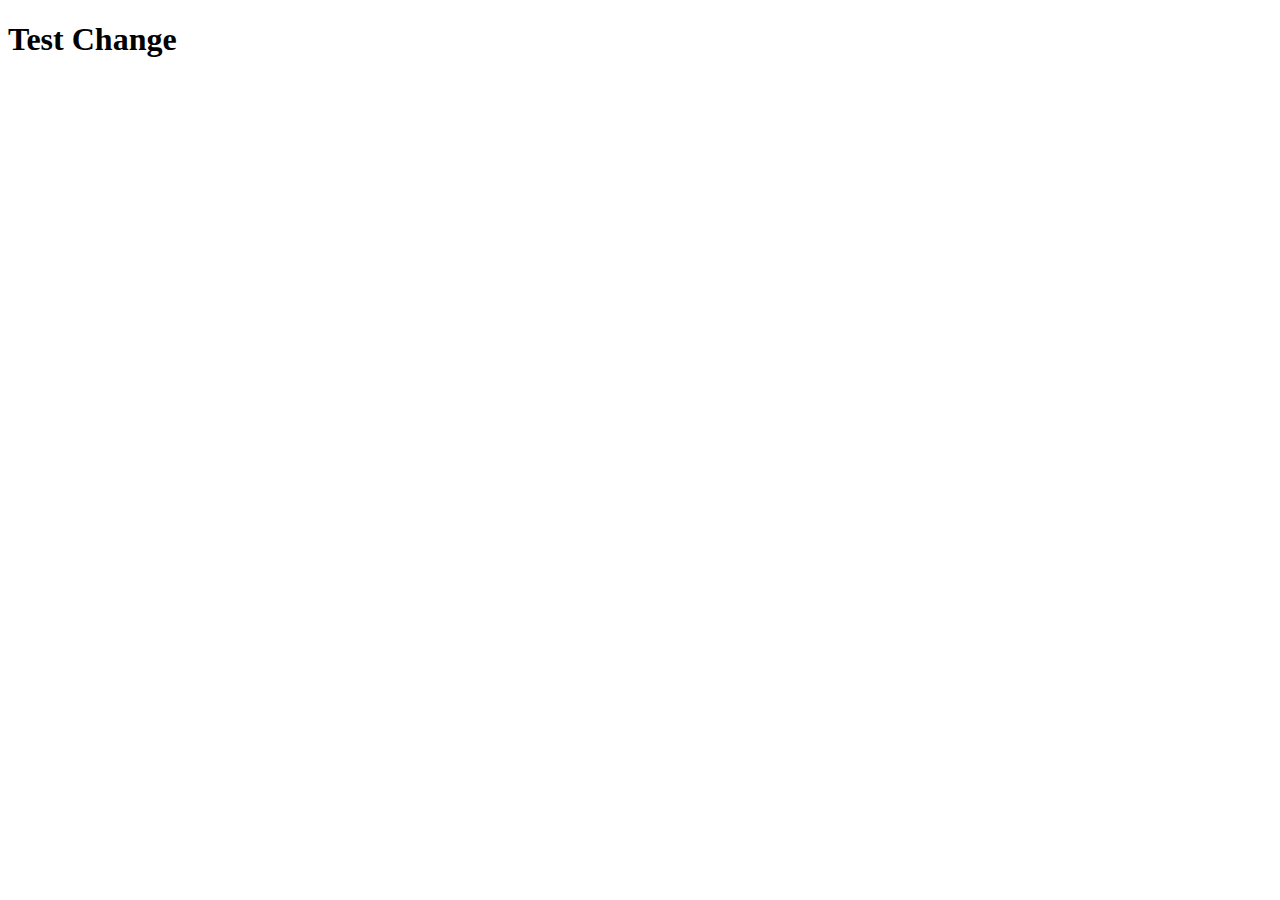
==== index.html @ c1dffaf1 "test change" ====
<!DOCTYPE html>
<html lang="en">
<head>
    <meta charset="UTF-8">
    <meta name="viewport" content="width=device-width, initial-scale=1.0">
    <title>Document1</title>
</head>
<body>
    <h1>Test Change</h1>
</body>
</html>
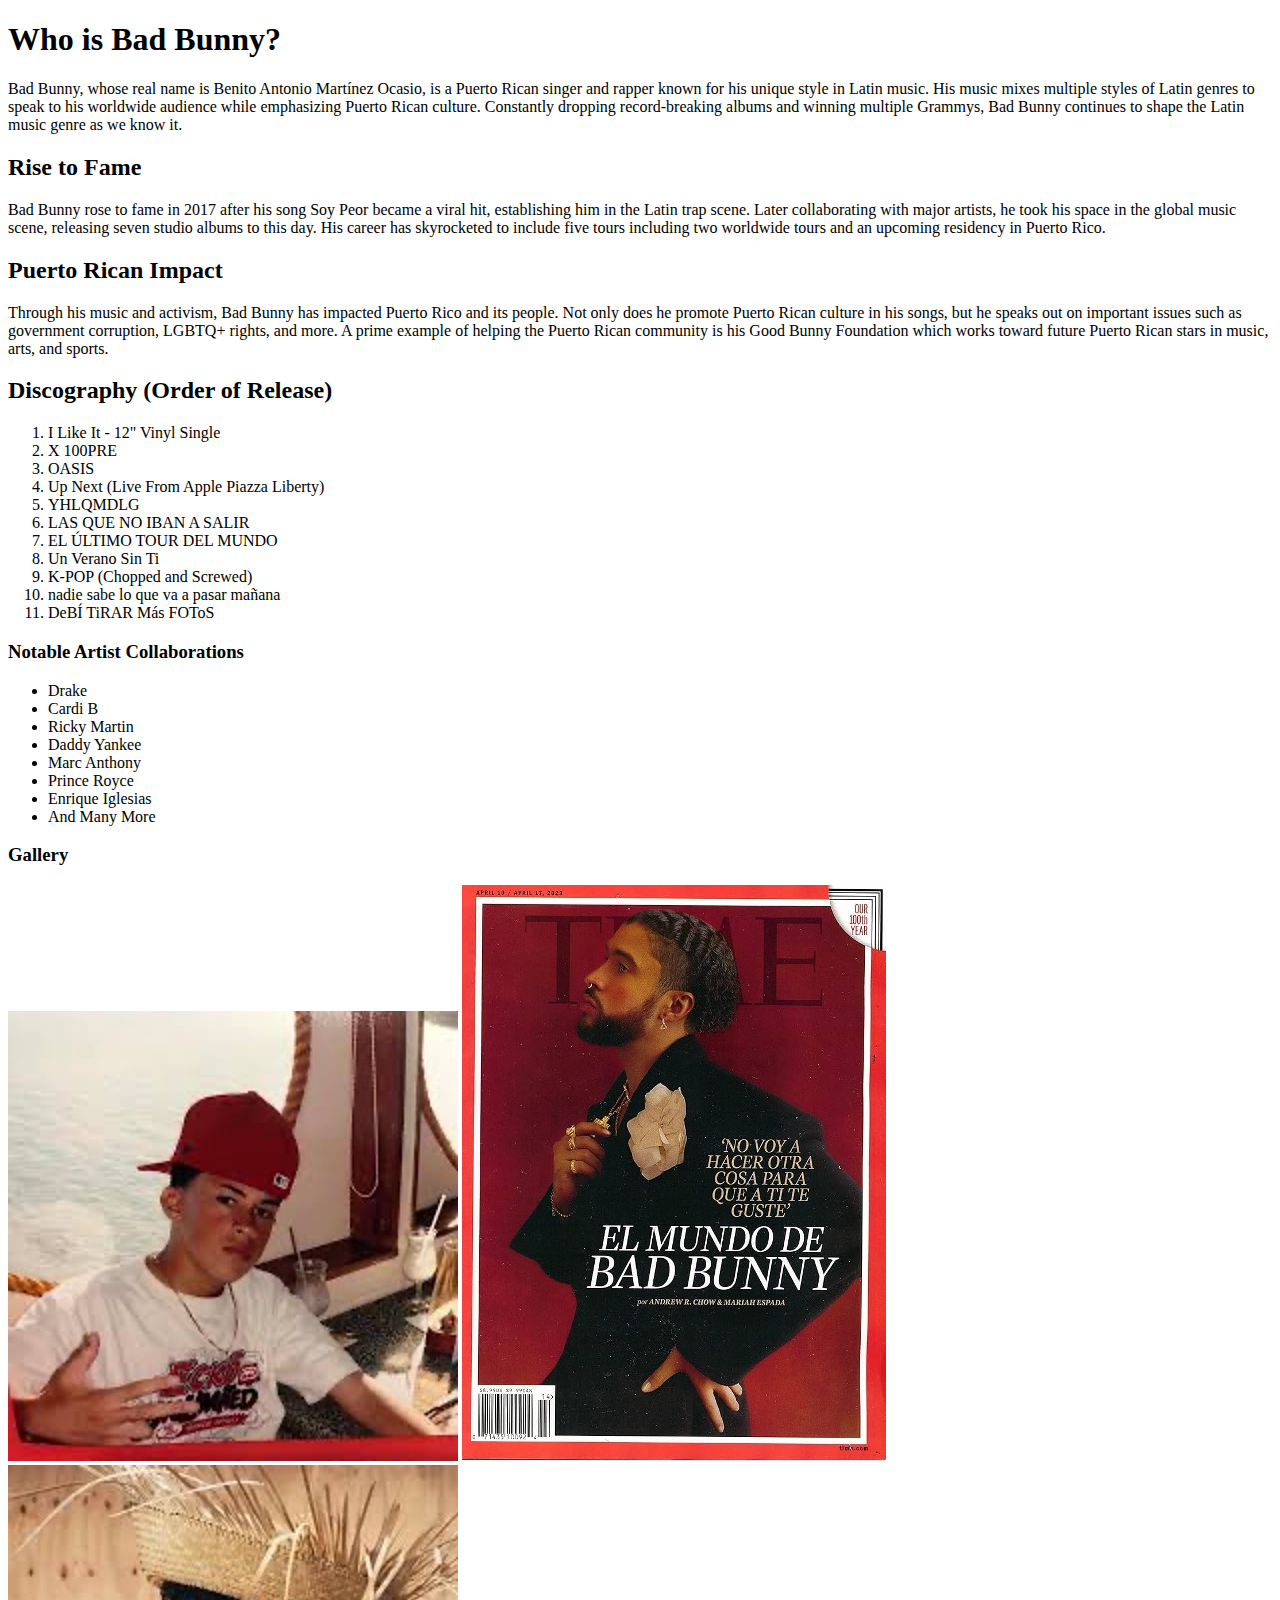
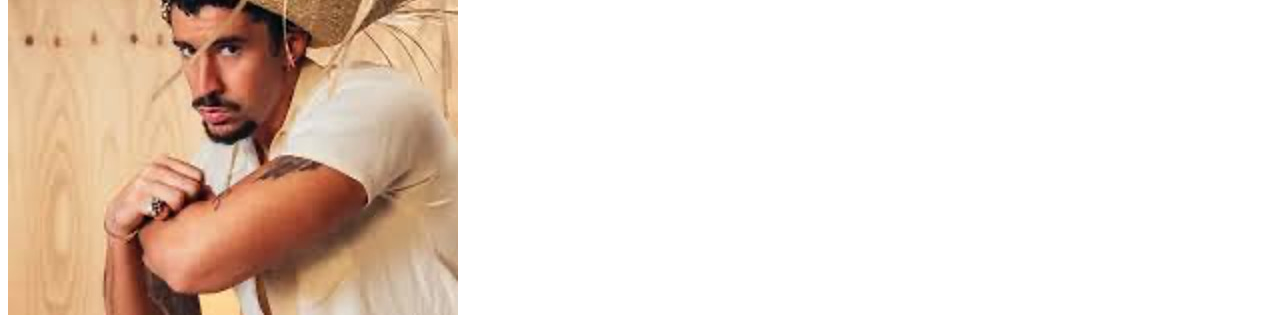
==== commit 65d19b0b: "updates" ====
--- a/index.html
+++ b/index.html
@@ -3,9 +3,60 @@
 <head>
     <meta charset="UTF-8">
     <meta name="viewport" content="width=device-width, initial-scale=1.0">
-    <title>Document1</title>
+    <meta name="author" content="Isamary Marrero">
+    <meta name="description" content="An informal webpage about Puerto Rican artist Bad Bunny and his career.">
+    <meta name="keywords" content="Bad Bunny, Puerto Rico, Benito, Reggaeton, Trap, Debi Tirar Mas Fotos, Nadie Sabe, Un Verano Sin Ti">
+    <title>All About Bad Bunny</title>
 </head>
 <body>
-    <h1>Test Change</h1>
+    <header>
+        <h1>Who is Bad Bunny?</h1>
+        <p>Bad Bunny, whose real name is Benito Antonio Martínez Ocasio, is a Puerto Rican singer and rapper known for his unique style in Latin music. His music mixes multiple styles of Latin genres to speak to his worldwide audience while emphasizing Puerto Rican culture. Constantly dropping record-breaking albums and winning multiple Grammys, Bad Bunny continues to shape the Latin music genre as we know it.</p>
+    </header>
+    <main>
+        <section>
+        <h2>Rise to Fame</h2>
+        <p>Bad Bunny rose to fame in 2017 after his song Soy Peor became a viral hit, establishing him in the Latin trap scene. Later collaborating with major artists, he took his space in the global music scene, releasing seven studio albums to this day. His career has skyrocketed to include five tours including two worldwide tours and an upcoming residency in Puerto Rico.</p>
+        </section>
+        <section>
+        <h2>Puerto Rican Impact</h2>
+        <p>Through his music and activism, Bad Bunny has impacted Puerto Rico and its people. Not only does he promote Puerto Rican culture in his songs, but he speaks out on important issues such as government corruption, LGBTQ+ rights, and more. A prime example of helping the Puerto Rican community is his Good Bunny Foundation which works toward future Puerto Rican stars in music, arts, and sports.</p>
+        </section>
+        <section>
+            <h2>Discography (Order of Release)</h2>
+            <ol>
+                <li>I Like It - 12" Vinyl Single</li>
+                <li>X 100PRE</li>
+                <li>OASIS</li>
+                <li>Up Next (Live From Apple Piazza Liberty)</li>
+                <li>YHLQMDLG</li>
+                <li>LAS QUE NO IBAN A SALIR</li>
+                <li>EL ÚLTIMO TOUR DEL MUNDO</li>
+                <li>Un Verano Sin Ti</li>
+                <li>K-POP (Chopped and Screwed)</li>
+                <li>nadie sabe lo que va a pasar mañana</li>
+                <li>DeBÍ TiRAR Más FOToS</li>
+            </ol>
+        </section>
+        <section>
+            <h3>Notable Artist Collaborations</h3>
+            <ul>
+                <li>Drake</li>
+                <li>Cardi B</li>
+                <li>Ricky Martin</li>
+                <li>Daddy Yankee</li>
+                <li>Marc Anthony</li>
+                <li>Prince Royce</li>
+                <li>Enrique Iglesias</li>
+                <li>And Many More</li>
+            </ul>
+        </section>
+        <section>
+            <h3>Gallery</h3>
+            <img src="images/Bad Bunny img1.jpg" alt="Young Bad Bunny">
+            <img src="images/Bad Bunny img2.jpg" alt="Bad Bunny Time Magazine">
+            <img src="images/Bad Bunny img3.jpg" alt="Jibaro Bad Bunny">
+        </section>
+    </main>
 </body>
 </html>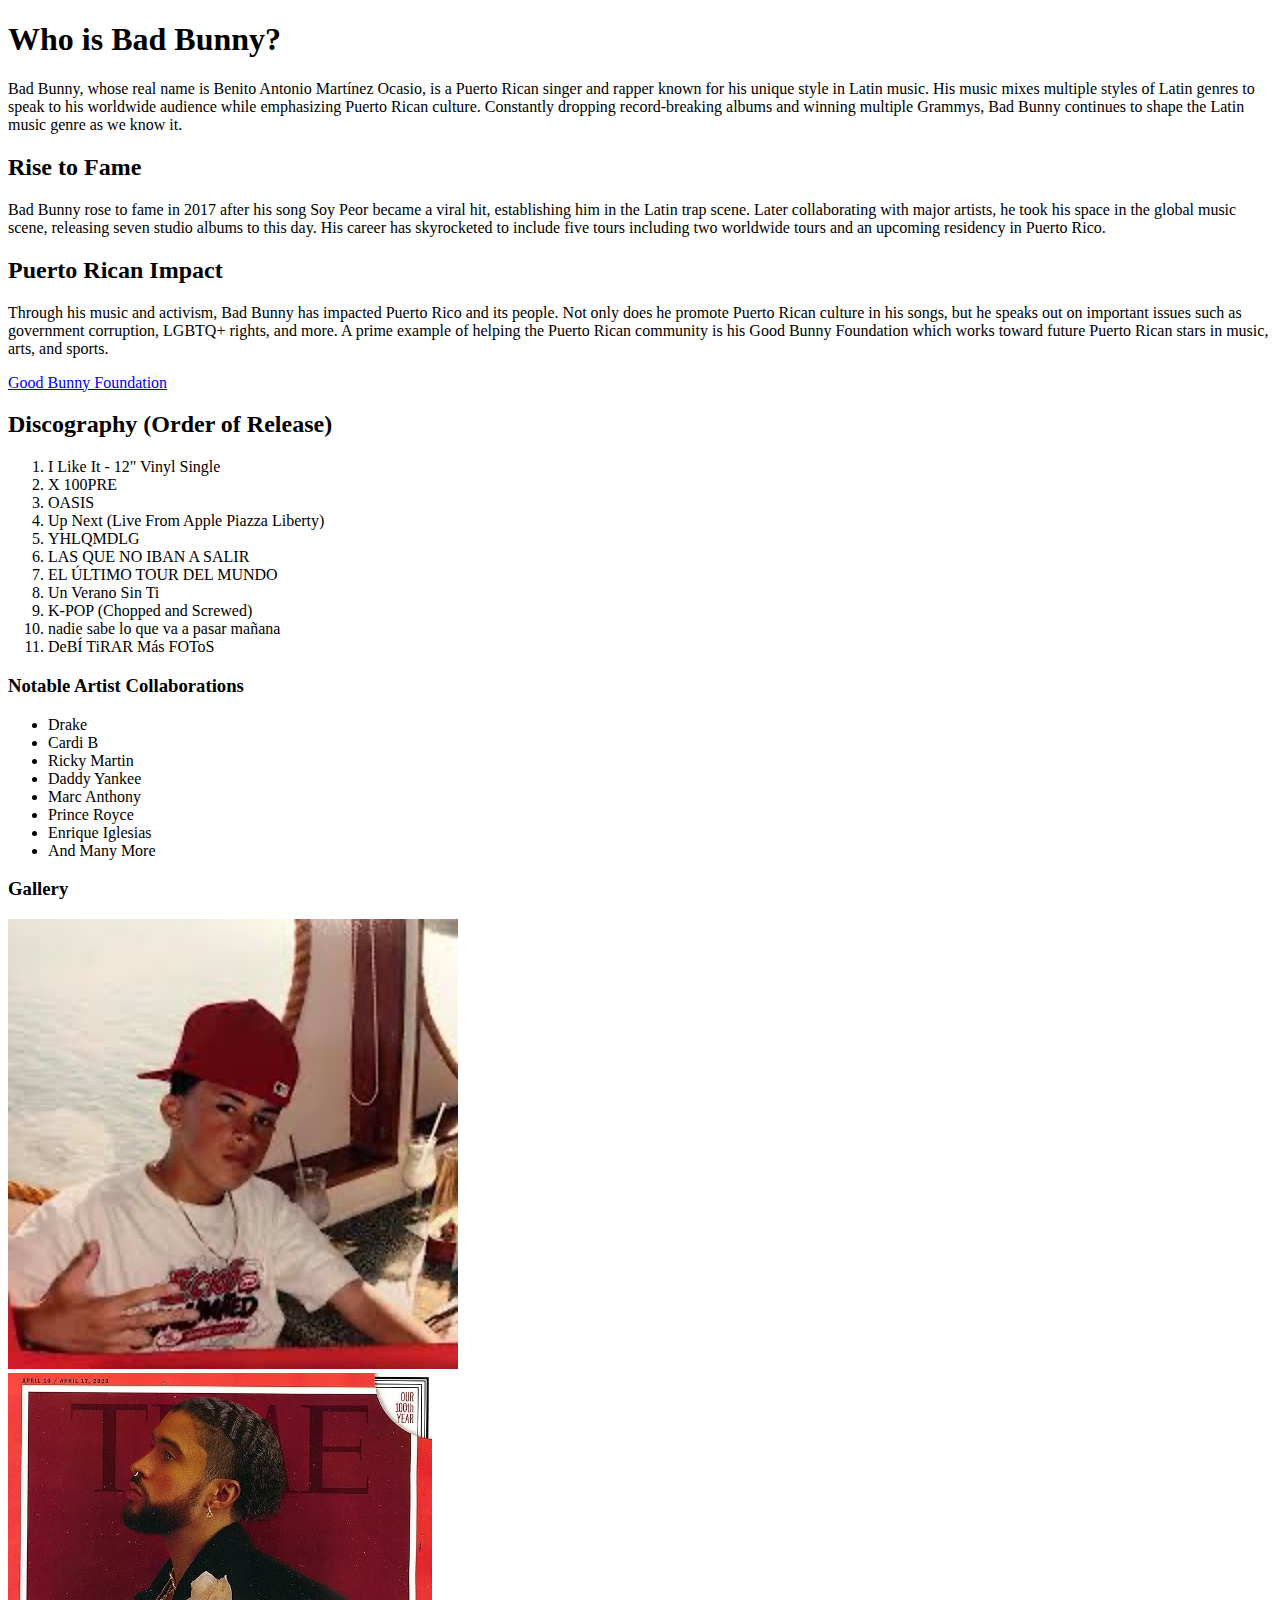
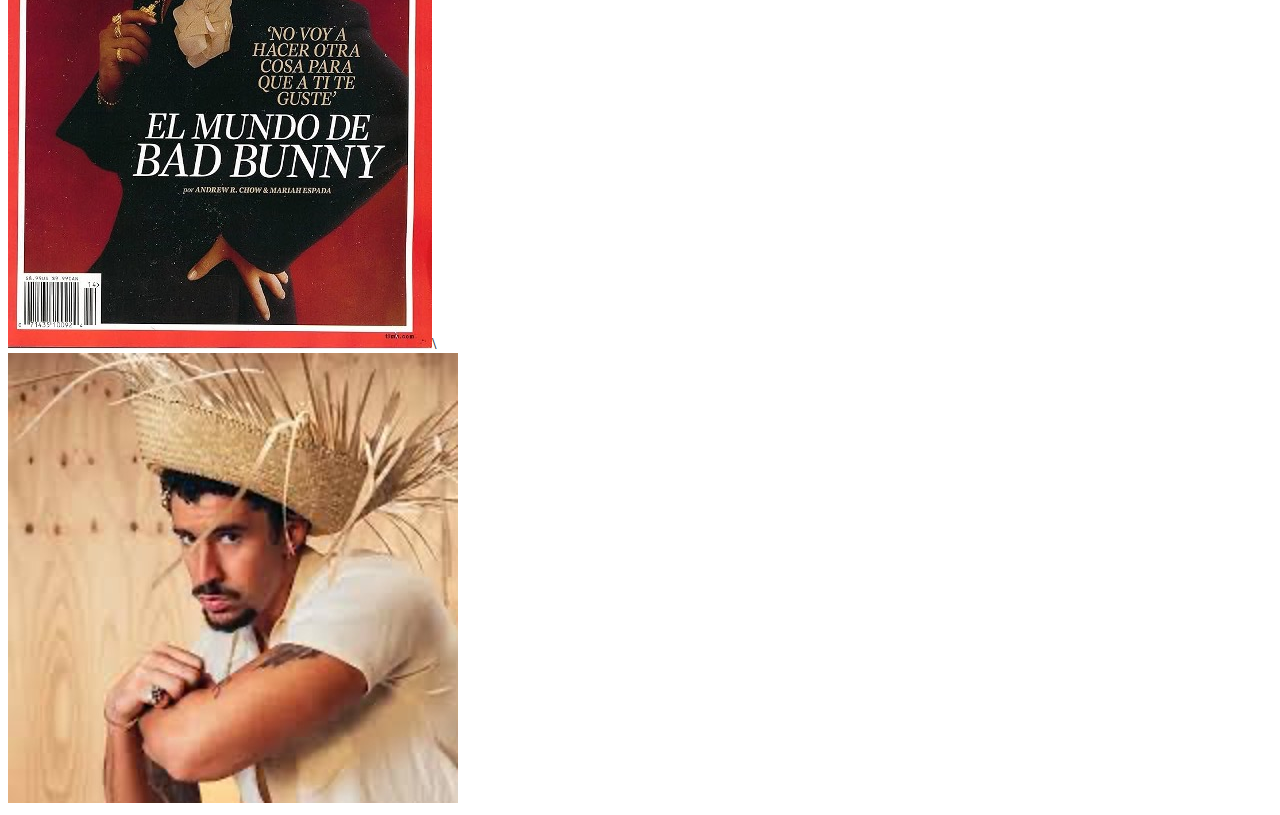
==== commit 23217219: "new link" ====
--- a/index.html
+++ b/index.html
@@ -21,6 +21,7 @@
         <section>
         <h2>Puerto Rican Impact</h2>
         <p>Through his music and activism, Bad Bunny has impacted Puerto Rico and its people. Not only does he promote Puerto Rican culture in his songs, but he speaks out on important issues such as government corruption, LGBTQ+ rights, and more. A prime example of helping the Puerto Rican community is his Good Bunny Foundation which works toward future Puerto Rican stars in music, arts, and sports.</p>
+        <a href="https://www.goodbunnyfoundation.org/">Good Bunny Foundation</a>
         </section>
         <section>
             <h2>Discography (Order of Release)</h2>
@@ -54,7 +55,9 @@
         <section>
             <h3>Gallery</h3>
             <img src="images/Bad Bunny img1.jpg" alt="Young Bad Bunny">
-            <img src="images/Bad Bunny img2.jpg" alt="Bad Bunny Time Magazine">
+            <br>
+            <img src="images/Bad Bunny img2.jpg" alt="Bad Bunny Time Magazine">\
+            <br>
             <img src="images/Bad Bunny img3.jpg" alt="Jibaro Bad Bunny">
         </section>
     </main>
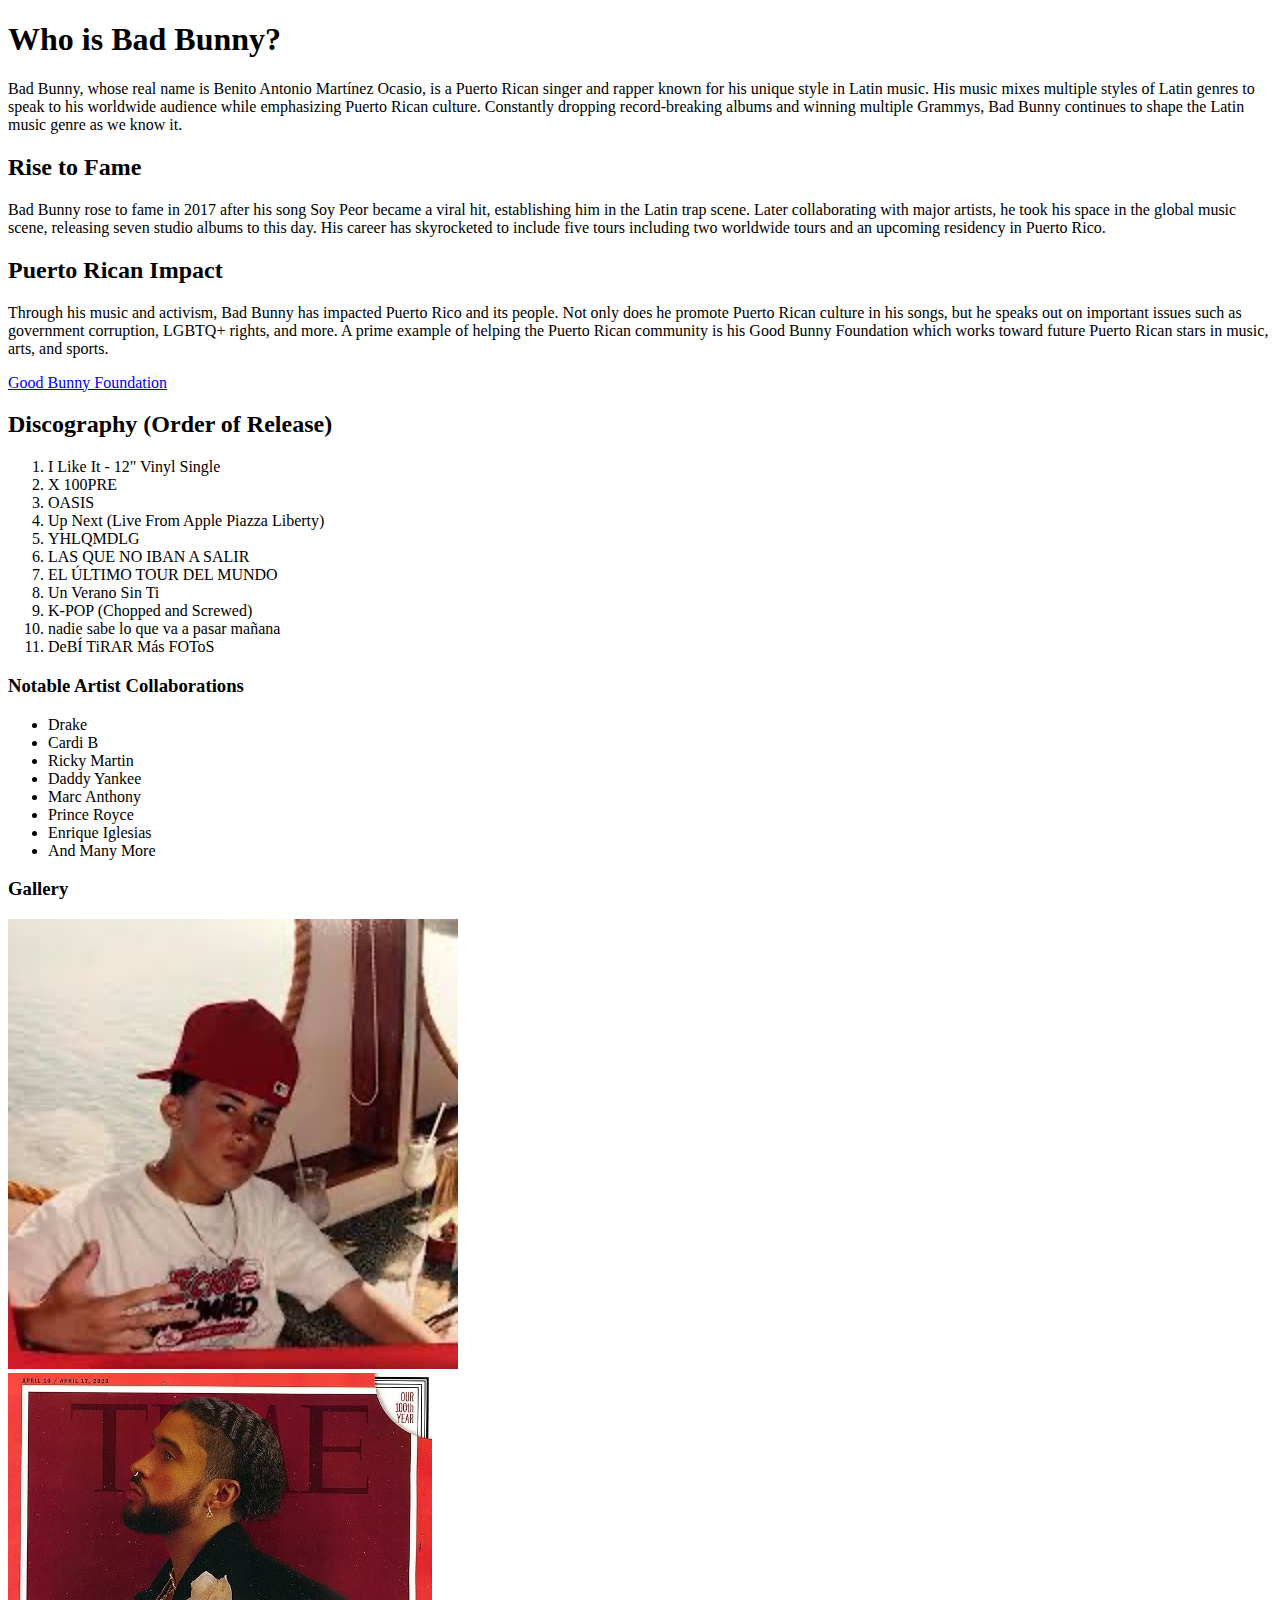
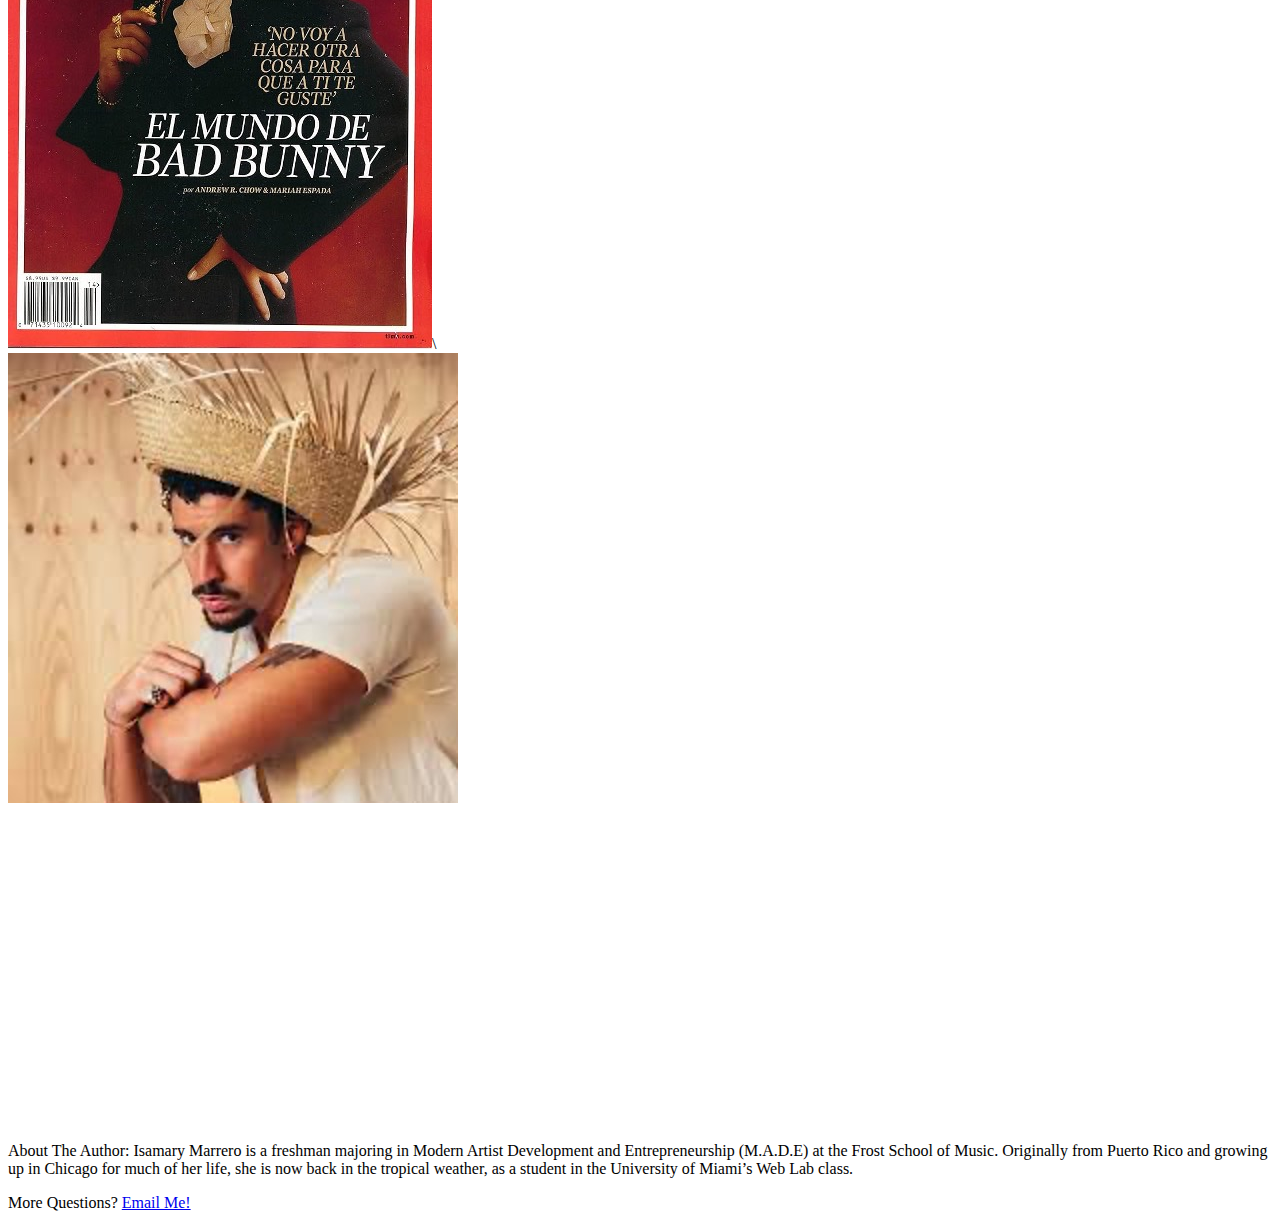
==== commit 5c9f4703: "footer and yt video" ====
--- a/index.html
+++ b/index.html
@@ -59,7 +59,13 @@
             <img src="images/Bad Bunny img2.jpg" alt="Bad Bunny Time Magazine">\
             <br>
             <img src="images/Bad Bunny img3.jpg" alt="Jibaro Bad Bunny">
+            <br>
+            <iframe width="560" height="315" src="https://www.youtube.com/embed/gLSzEYVDads?si=F46JkseYLhCiaMdx" title="YouTube video player" frameborder="0" allow="accelerometer; autoplay; clipboard-write; encrypted-media; gyroscope; picture-in-picture; web-share" referrerpolicy="strict-origin-when-cross-origin" allowfullscreen></iframe>
         </section>
+        <footer>
+            <p>About The Author: Isamary Marrero is a freshman majoring in Modern Artist Development and Entrepreneurship (M.A.D.E) at the Frost School of Music. Originally from Puerto Rico and growing up in Chicago for much of her life, she is now back in the tropical weather, as a student in the University of Miami’s Web Lab class.</p>
+            <p>More Questions? <a href="mailto:ivm16@miami.edu">Email Me!</a></p>
+        </footer>
     </main>
 </body>
 </html>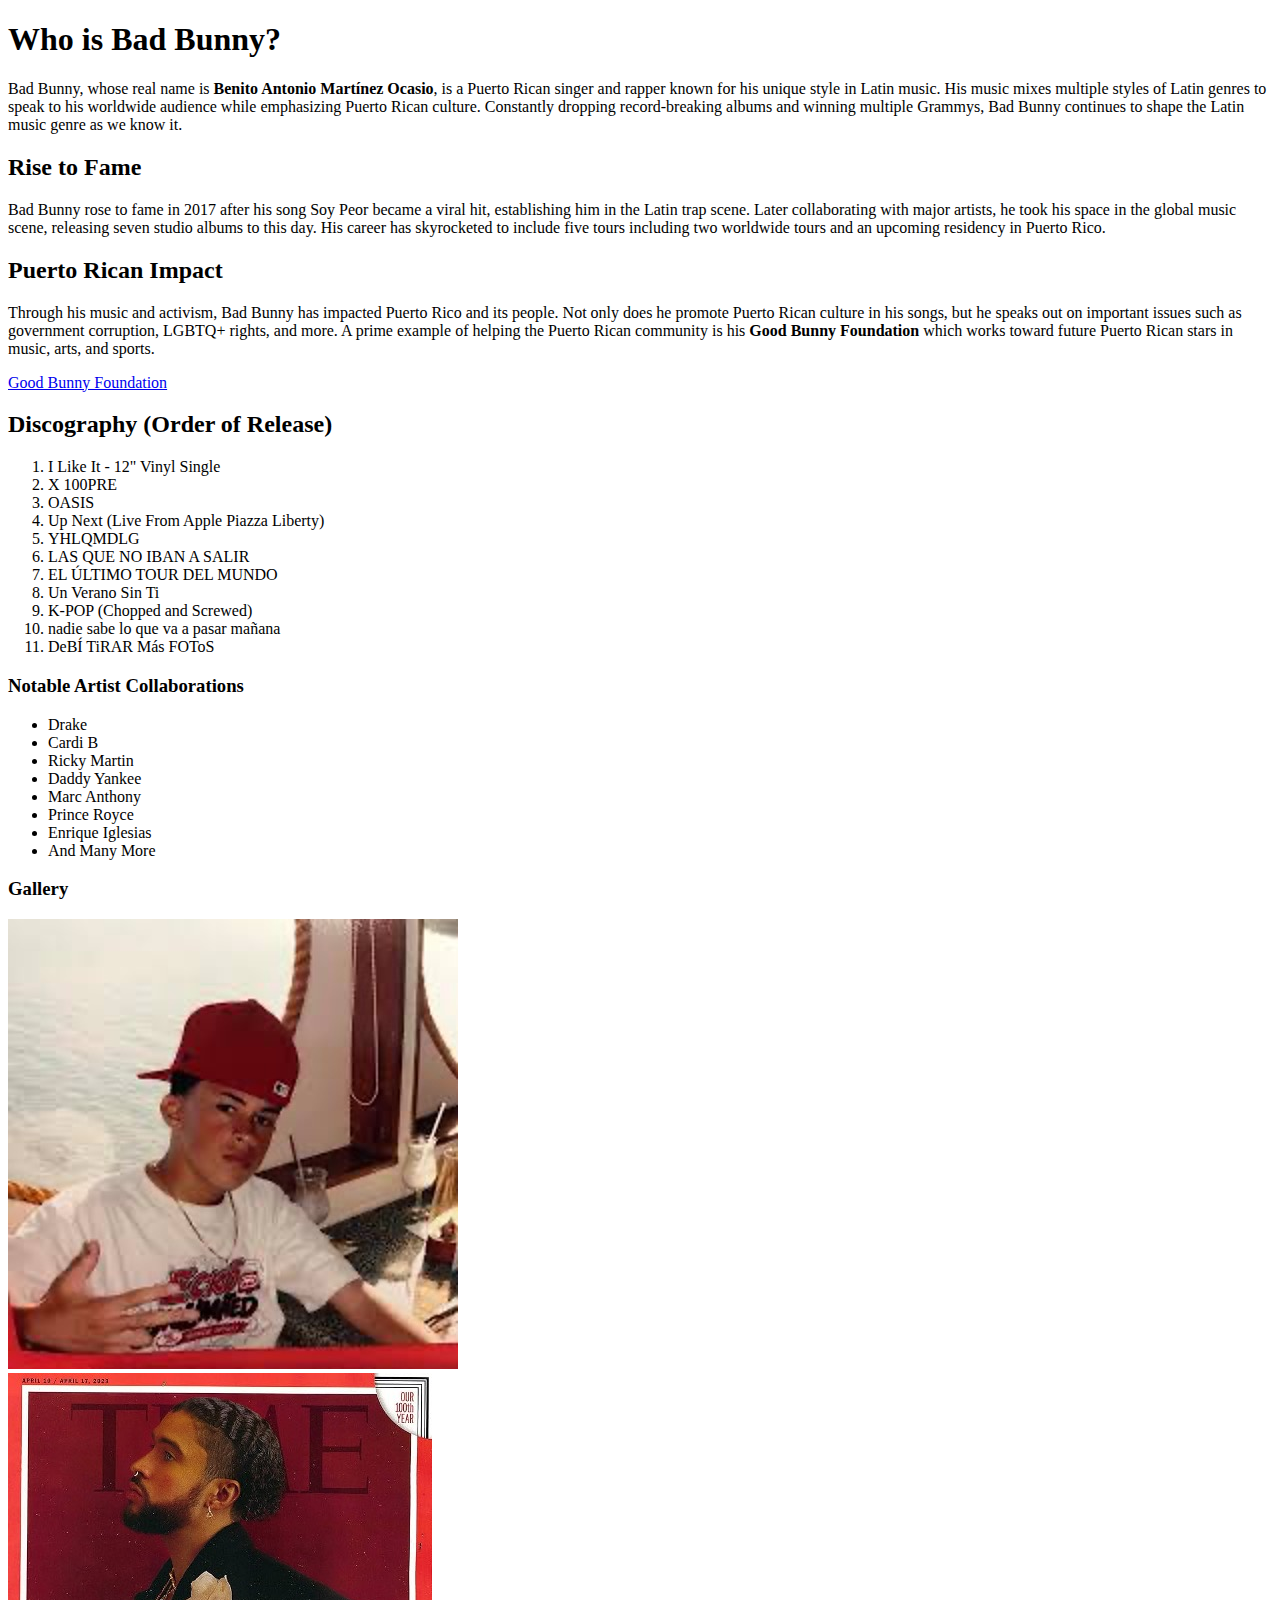
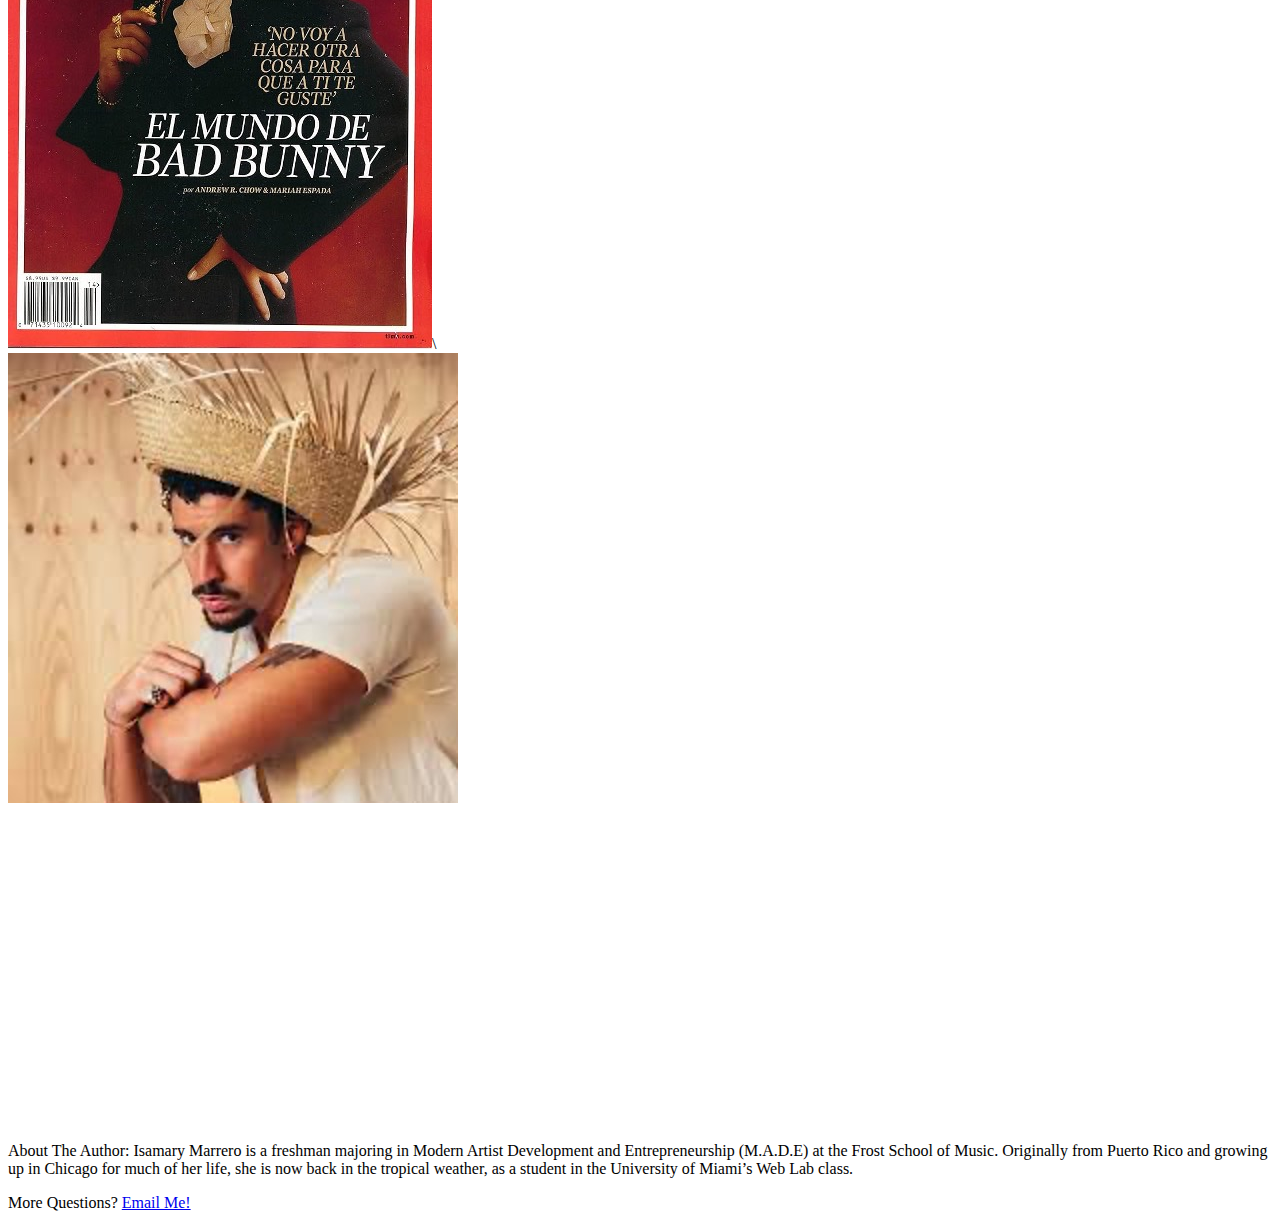
==== commit 36579bd4: "strong tags" ====
--- a/index.html
+++ b/index.html
@@ -11,7 +11,7 @@
 <body>
     <header>
         <h1>Who is Bad Bunny?</h1>
-        <p>Bad Bunny, whose real name is Benito Antonio Martínez Ocasio, is a Puerto Rican singer and rapper known for his unique style in Latin music. His music mixes multiple styles of Latin genres to speak to his worldwide audience while emphasizing Puerto Rican culture. Constantly dropping record-breaking albums and winning multiple Grammys, Bad Bunny continues to shape the Latin music genre as we know it.</p>
+        <p>Bad Bunny, whose real name is <strong>Benito Antonio Martínez Ocasio</strong>, is a Puerto Rican singer and rapper known for his unique style in Latin music. His music mixes multiple styles of Latin genres to speak to his worldwide audience while emphasizing Puerto Rican culture. Constantly dropping record-breaking albums and winning multiple Grammys, Bad Bunny continues to shape the Latin music genre as we know it.</p>
     </header>
     <main>
         <section>
@@ -20,7 +20,7 @@
         </section>
         <section>
         <h2>Puerto Rican Impact</h2>
-        <p>Through his music and activism, Bad Bunny has impacted Puerto Rico and its people. Not only does he promote Puerto Rican culture in his songs, but he speaks out on important issues such as government corruption, LGBTQ+ rights, and more. A prime example of helping the Puerto Rican community is his Good Bunny Foundation which works toward future Puerto Rican stars in music, arts, and sports.</p>
+        <p>Through his music and activism, Bad Bunny has impacted Puerto Rico and its people. Not only does he promote Puerto Rican culture in his songs, but he speaks out on important issues such as government corruption, LGBTQ+ rights, and more. A prime example of helping the Puerto Rican community is his <strong>Good Bunny Foundation</strong> which works toward future Puerto Rican stars in music, arts, and sports.</p>
         <a href="https://www.goodbunnyfoundation.org/">Good Bunny Foundation</a>
         </section>
         <section>
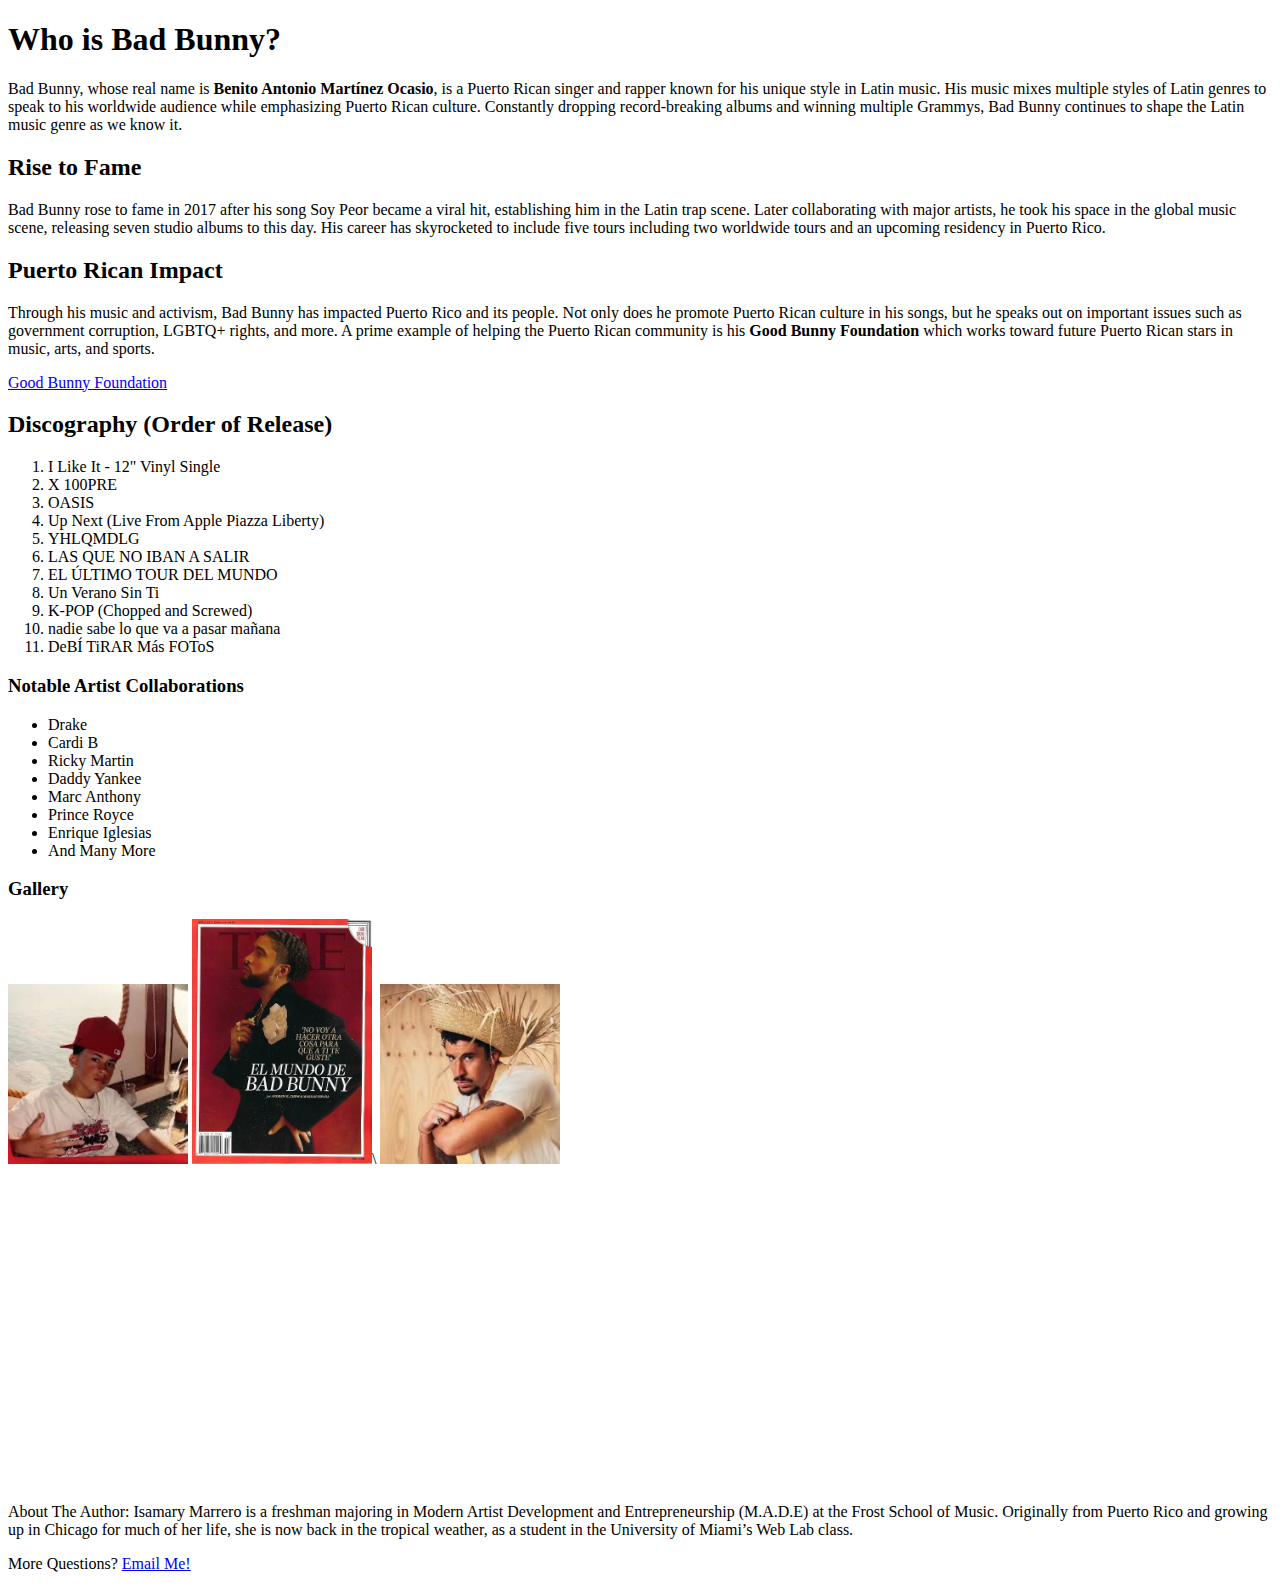
==== commit d4cec018: "img" ====
--- a/index.html
+++ b/index.html
@@ -54,11 +54,9 @@
         </section>
         <section>
             <h3>Gallery</h3>
-            <img src="images/Bad Bunny img1.jpg" alt="Young Bad Bunny">
-            <br>
-            <img src="images/Bad Bunny img2.jpg" alt="Bad Bunny Time Magazine">\
-            <br>
-            <img src="images/Bad Bunny img3.jpg" alt="Jibaro Bad Bunny">
+            <img src="images/Bad Bunny img1.jpg" alt="Young Bad Bunny" width="180">
+            <img src="images/Bad Bunny img2.jpg" alt="Bad Bunny Time Magazine" width="180">\
+            <img src="images/Bad Bunny img3.jpg" alt="Jibaro Bad Bunny" width="180">
             <br>
             <iframe width="560" height="315" src="https://www.youtube.com/embed/gLSzEYVDads?si=F46JkseYLhCiaMdx" title="YouTube video player" frameborder="0" allow="accelerometer; autoplay; clipboard-write; encrypted-media; gyroscope; picture-in-picture; web-share" referrerpolicy="strict-origin-when-cross-origin" allowfullscreen></iframe>
         </section>
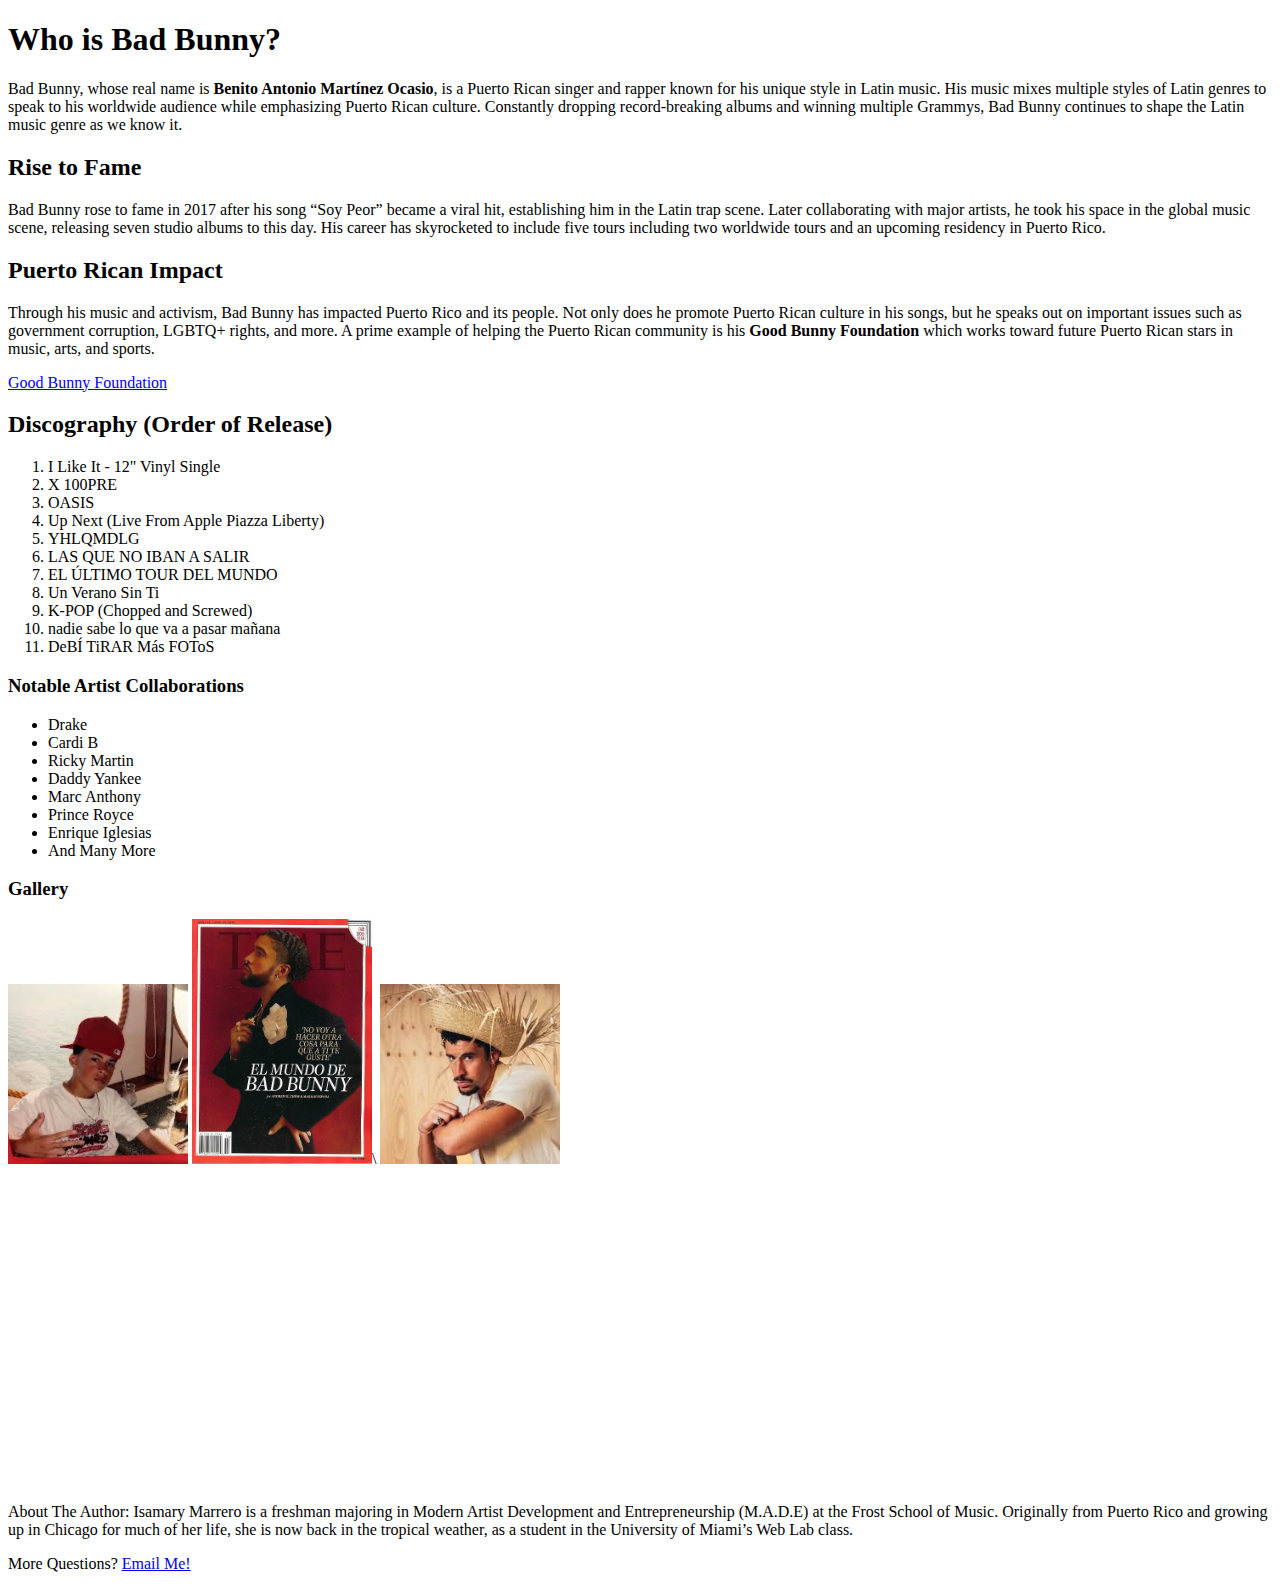
==== commit 4e6040c4: "final updates" ====
--- a/index.html
+++ b/index.html
@@ -14,15 +14,18 @@
         <p>Bad Bunny, whose real name is <strong>Benito Antonio Martínez Ocasio</strong>, is a Puerto Rican singer and rapper known for his unique style in Latin music. His music mixes multiple styles of Latin genres to speak to his worldwide audience while emphasizing Puerto Rican culture. Constantly dropping record-breaking albums and winning multiple Grammys, Bad Bunny continues to shape the Latin music genre as we know it.</p>
     </header>
     <main>
+        <!-- risetofame -->
         <section>
         <h2>Rise to Fame</h2>
-        <p>Bad Bunny rose to fame in 2017 after his song Soy Peor became a viral hit, establishing him in the Latin trap scene. Later collaborating with major artists, he took his space in the global music scene, releasing seven studio albums to this day. His career has skyrocketed to include five tours including two worldwide tours and an upcoming residency in Puerto Rico.</p>
+        <p>Bad Bunny rose to fame in 2017 after his song <q>Soy Peor</q> became a viral hit, establishing him in the Latin trap scene. Later collaborating with major artists, he took his space in the global music scene, releasing seven studio albums to this day. His career has skyrocketed to include five tours including two worldwide tours and an upcoming residency in Puerto Rico.</p>
         </section>
+        <!-- primpact -->
         <section>
         <h2>Puerto Rican Impact</h2>
         <p>Through his music and activism, Bad Bunny has impacted Puerto Rico and its people. Not only does he promote Puerto Rican culture in his songs, but he speaks out on important issues such as government corruption, LGBTQ+ rights, and more. A prime example of helping the Puerto Rican community is his <strong>Good Bunny Foundation</strong> which works toward future Puerto Rican stars in music, arts, and sports.</p>
         <a href="https://www.goodbunnyfoundation.org/">Good Bunny Foundation</a>
         </section>
+        <!-- discography -->
         <section>
             <h2>Discography (Order of Release)</h2>
             <ol>
@@ -39,6 +42,7 @@
                 <li>DeBÍ TiRAR Más FOToS</li>
             </ol>
         </section>
+        <!-- artistcollabs -->
         <section>
             <h3>Notable Artist Collaborations</h3>
             <ul>
@@ -52,6 +56,7 @@
                 <li>And Many More</li>
             </ul>
         </section>
+        <!-- gallery -->
         <section>
             <h3>Gallery</h3>
             <img src="images/Bad Bunny img1.jpg" alt="Young Bad Bunny" width="180">
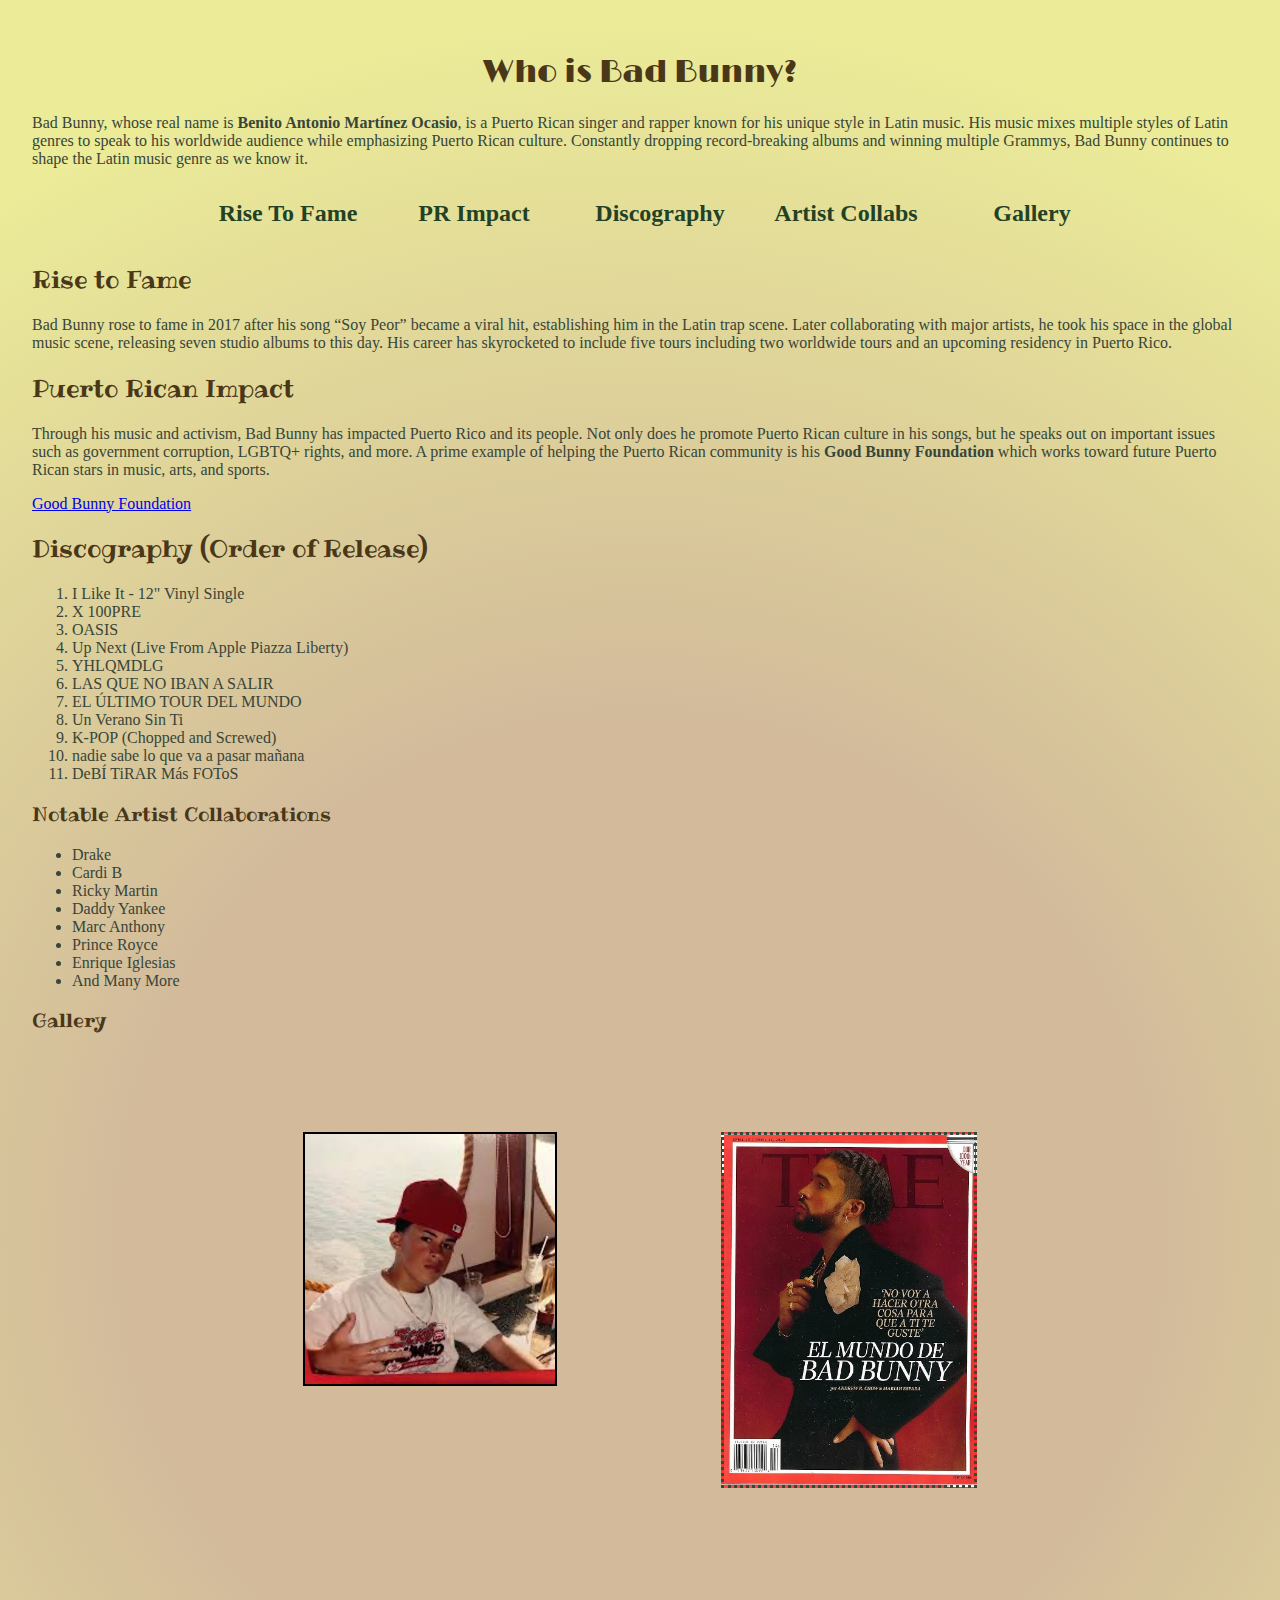
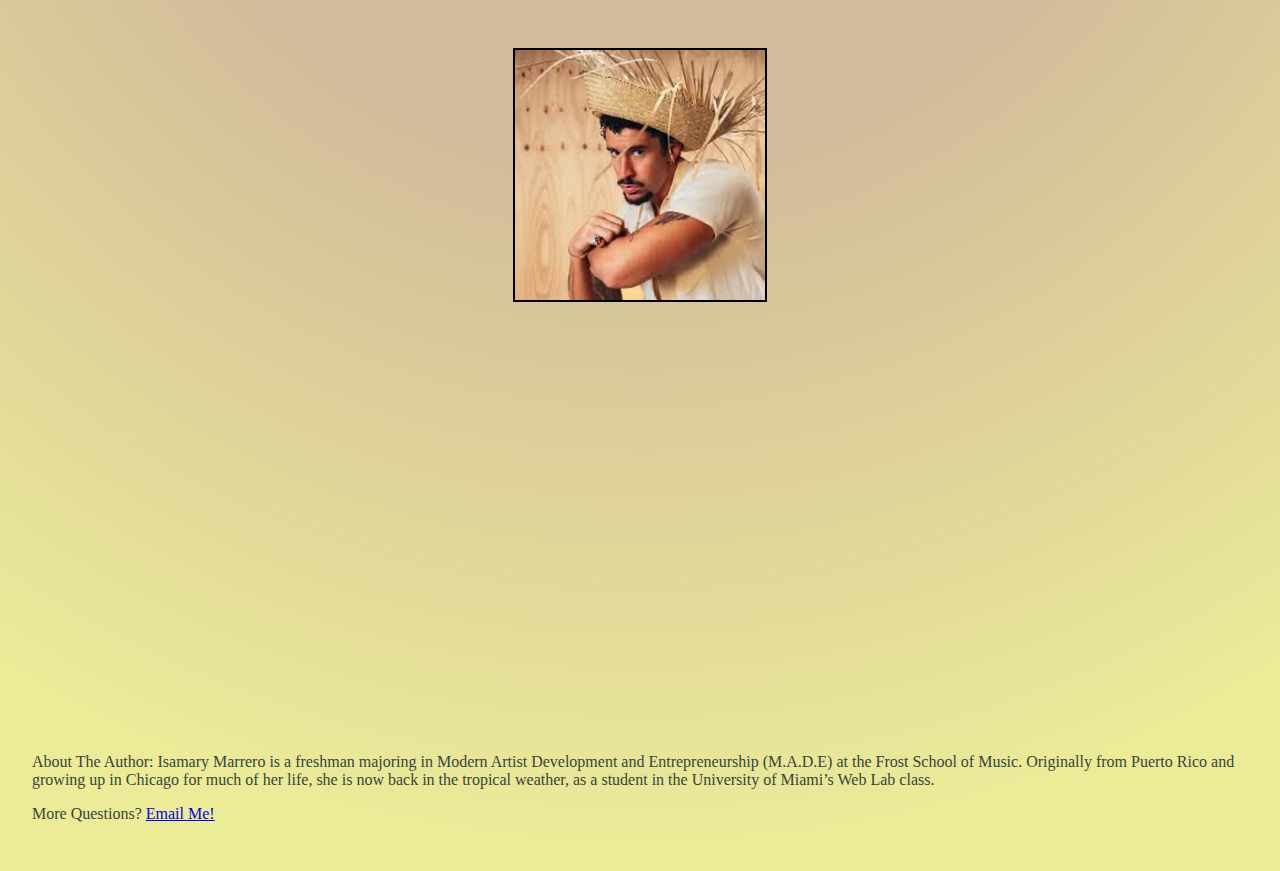
==== commit 241bac9d: "css assignment update" ====
--- a/index.html
+++ b/index.html
@@ -1,5 +1,6 @@
 <!DOCTYPE html>
 <html lang="en">
+    <link rel="stylesheet" href="css/bad-bunny.css">
 <head>
     <meta charset="UTF-8">
     <meta name="viewport" content="width=device-width, initial-scale=1.0">
@@ -7,11 +8,31 @@
     <meta name="description" content="An informal webpage about Puerto Rican artist Bad Bunny and his career.">
     <meta name="keywords" content="Bad Bunny, Puerto Rico, Benito, Reggaeton, Trap, Debi Tirar Mas Fotos, Nadie Sabe, Un Verano Sin Ti">
     <title>All About Bad Bunny</title>
+    <link rel="preconnect" href="https://fonts.googleapis.com">
+    <link rel="preconnect" href="https://fonts.gstatic.com" crossorigin>
+    <link href="https://fonts.googleapis.com/css2?family=Ribeye&display=swap" rel="stylesheet">
+    <link rel="preconnect" href="https://fonts.googleapis.com">
+    <link rel="preconnect" href="https://fonts.gstatic.com" crossorigin>
+    <link href="https://fonts.googleapis.com/css2?family=Limelight&display=swap" rel="stylesheet">
 </head>
 <body>
+    <div class="wrapper">
     <header>
+        <div class="center">
         <h1>Who is Bad Bunny?</h1>
+        </div>
         <p>Bad Bunny, whose real name is <strong>Benito Antonio Martínez Ocasio</strong>, is a Puerto Rican singer and rapper known for his unique style in Latin music. His music mixes multiple styles of Latin genres to speak to his worldwide audience while emphasizing Puerto Rican culture. Constantly dropping record-breaking albums and winning multiple Grammys, Bad Bunny continues to shape the Latin music genre as we know it.</p>
+        <nav>
+            <div class="center">
+            <ul>
+                <li><a href="#Rise To Fame"><strong>Rise To Fame</strong></a></li>
+                <li><a href="#Puerto Rican Impact"><strong>PR Impact</strong></a></li>
+                <li><a href="#Discography"><strong>Discography</strong></a></li>
+                <li><a href="#Artist Collabs"><strong>Artist Collabs</strong></a></li>
+                <li><a href="#Gallery"><strong>Gallery</strong></a></li>
+            </ul>
+            </div>
+        </nav>
     </header>
     <main>
         <!-- risetofame -->
@@ -59,16 +80,23 @@
         <!-- gallery -->
         <section>
             <h3>Gallery</h3>
-            <img src="images/Bad Bunny img1.jpg" alt="Young Bad Bunny" width="180">
-            <img src="images/Bad Bunny img2.jpg" alt="Bad Bunny Time Magazine" width="180">\
-            <img src="images/Bad Bunny img3.jpg" alt="Jibaro Bad Bunny" width="180">
+            <div class="center">
+            <div class="box-sm img1 cover"></div>
+            <div class="box-lg img2 cover"></div>
+            <div class="box-sm img3 cover"></div>
             <br>
-            <iframe width="560" height="315" src="https://www.youtube.com/embed/gLSzEYVDads?si=F46JkseYLhCiaMdx" title="YouTube video player" frameborder="0" allow="accelerometer; autoplay; clipboard-write; encrypted-media; gyroscope; picture-in-picture; web-share" referrerpolicy="strict-origin-when-cross-origin" allowfullscreen></iframe>
+            <br>
+            <br>
+            <div class="center">
+                <iframe width="560" height="315" src="https://www.youtube.com/embed/gLSzEYVDads?si=F46JkseYLhCiaMdx" title="YouTube video player" frameborder="0" allow="accelerometer; autoplay; clipboard-write; encrypted-media; gyroscope; picture-in-picture; web-share" referrerpolicy="strict-origin-when-cross-origin" allowfullscreen></iframe>
+            </div>
+            </div>
         </section>
         <footer>
             <p>About The Author: Isamary Marrero is a freshman majoring in Modern Artist Development and Entrepreneurship (M.A.D.E) at the Frost School of Music. Originally from Puerto Rico and growing up in Chicago for much of her life, she is now back in the tropical weather, as a student in the University of Miami’s Web Lab class.</p>
             <p>More Questions? <a href="mailto:ivm16@miami.edu">Email Me!</a></p>
         </footer>
     </main>
+    </div>
 </body>
 </html>--- a/css/bad-bunny.css
+++ b/css/bad-bunny.css
@@ -0,0 +1,75 @@
+body{
+    margin: 0;
+    padding: 0;
+    color: #384539;
+}
+h1{
+    font-family: "Limelight", serif;
+    font-weight: 400;
+    font-style: normal;
+    color: #4a3718;
+}
+h2, h3, h4, h5, h6{
+    font-family: "Ribeye", serif;
+    font-weight: 400;
+    font-style: normal;
+    color: #4a3718;    
+}
+.wrapper{
+    background: rgb(164,116,53);
+    background: radial-gradient(circle, rgba(164,116,53,0.49310872894333846) 37%, rgba(235,235,152,1) 87%);
+    padding: 2rem;
+}
+nav ul{
+    list-style-type: none;
+}
+nav ul li{
+    text-align: center;
+    display: inline-block;
+    padding: 1rem;
+    width: 150px;
+    font-size: 1.5rem;
+}
+nav a{
+    text-decoration: none;
+    color: #234225;
+}
+a:hover{
+    color: black;
+}
+.center{
+    text-align: center;
+    display: block;
+    margin: auto;
+}
+.hoverScale:hover{
+    transform: scale(1.5);
+}
+.box-lg{
+    width: 250px;
+    height: 350px;
+    border-style: dotted;
+    display: inline-block;
+    vertical-align: top;
+    margin: 5rem;
+}
+.box-sm{
+    width: 250px;
+    height: 250px;
+    display: inline-block;
+    vertical-align: middle;
+    margin: 5rem;
+    border: solid 2px #000;
+}
+.img1{
+    background-image: url(../images/Bad\ Bunny\ img1.jpg);
+}
+.img2{
+    background-image: url(../images/Bad\ Bunny\ img2.jpg);
+}
+.img3{
+    background-image: url(../images/Bad\ Bunny\ img3.jpg);
+}
+.cover{
+    background-size: cover;
+}